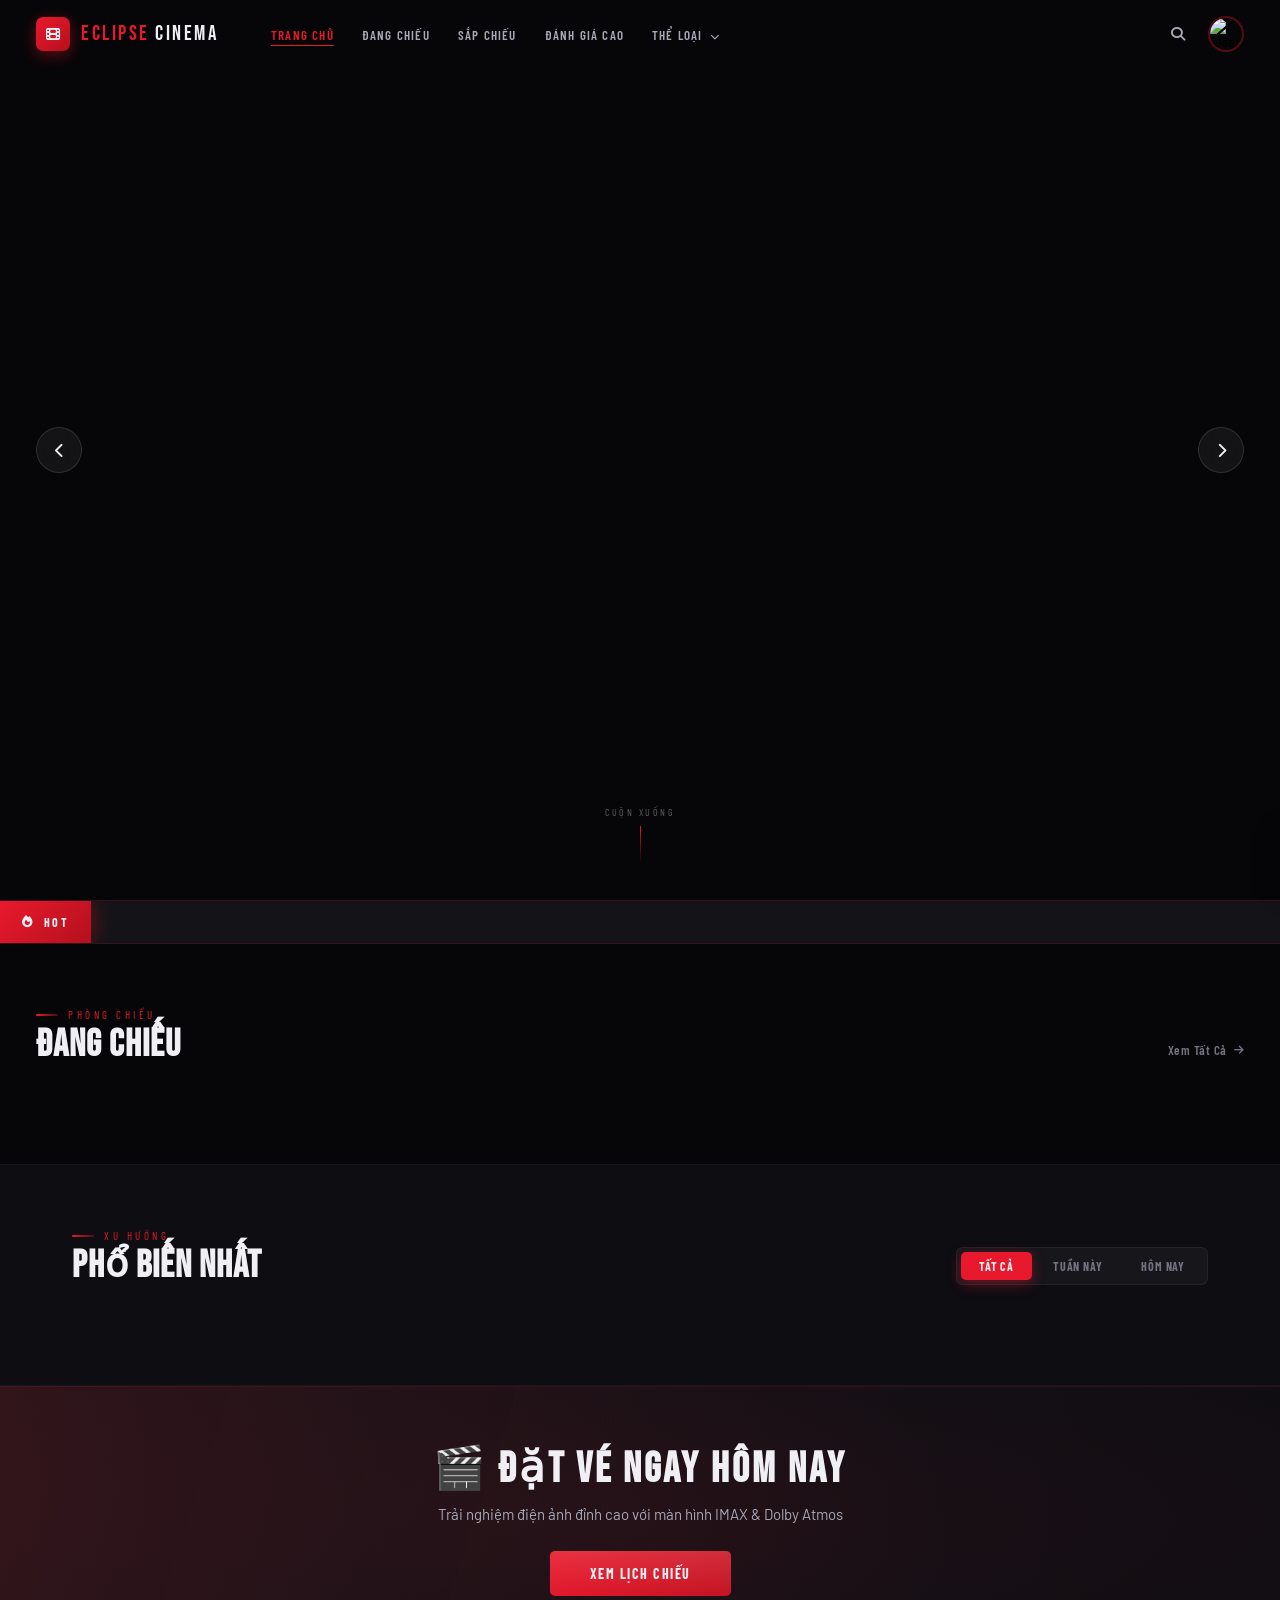
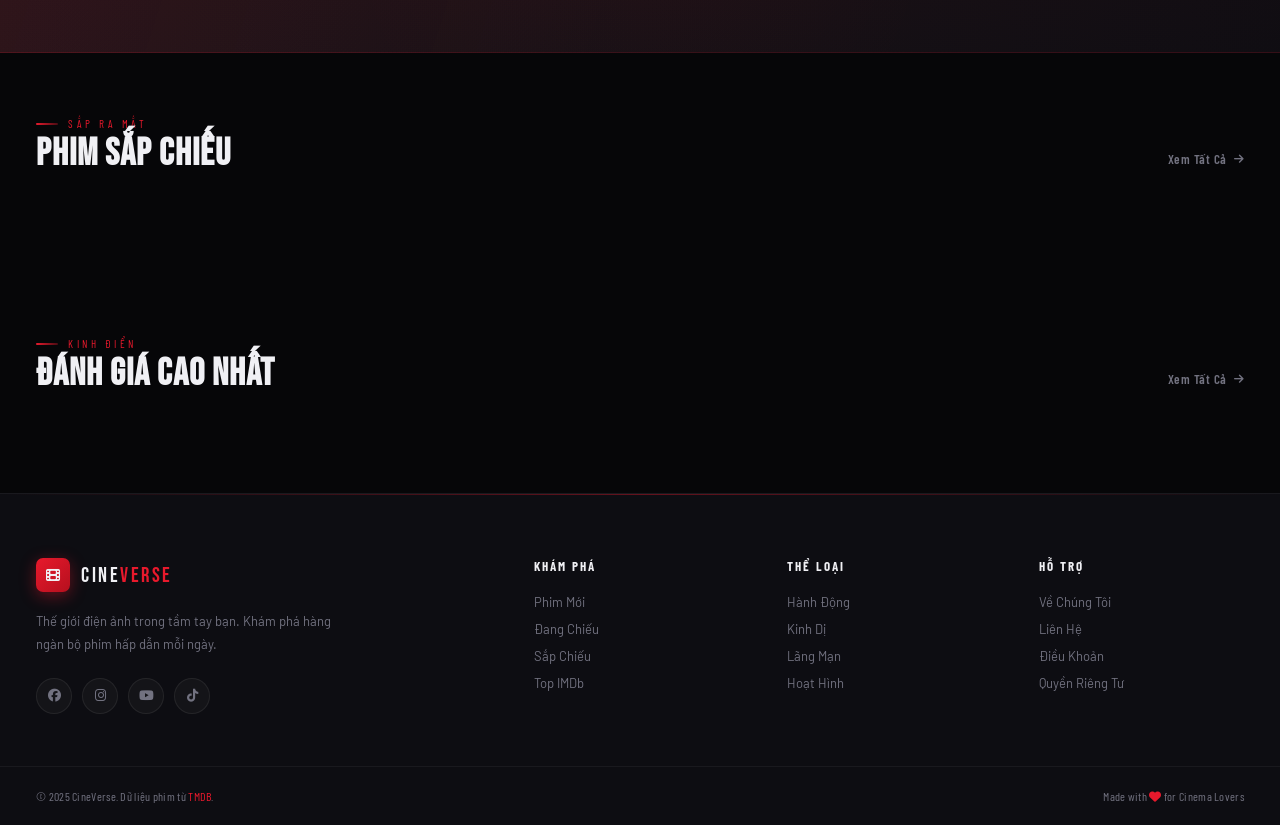
==== index.html @ 28d6b7ac "update CSS add img" ====
<!DOCTYPE html>
<html lang="vi">
<head>
  <meta charset="UTF-8" />
  <meta name="viewport" content="width=device-width, initial-scale=1.0" />
  <title>Eclipse Cinema – Thế Giới Điện Ảnh</title>
  <link rel="icon" href="assets/favicon.ico" sizes="any" />
  <link rel="icon" href="assets/favicon.svg" type="image/svg+xml" />
  <link rel="apple-touch-icon" href="assets/favicon-180.png" />
  <link rel="stylesheet" href="styles/home.css" />
  <link rel="preconnect" href="https://fonts.googleapis.com" />
  <link href="https://fonts.googleapis.com/css2?family=Bebas+Neue&family=Barlow:wght@300;400;500;600&family=Barlow+Condensed:wght@400;600;700&display=swap" rel="stylesheet" />
  <link rel="stylesheet" href="https://cdnjs.cloudflare.com/ajax/libs/font-awesome/6.5.0/css/all.min.css" />
</head>
<body>

  <!-- ══════════════════════ NAVBAR ══════════════════════ -->
  <nav class="navbar" id="navbar">
    <div class="nav-container">

      <a href="#" class="nav-logo">
        <span class="logo-icon"><i class="fas fa-film"></i></span>
        <span class="logo-text"><span class="logo-accent">ECLIPSE</span> CINEMA</span>
      </a>

      <ul class="nav-links" id="navLinks">
        <li><a href="#" class="nav-link active">Trang Chủ</a></li>
        <li><a href="#now-playing" class="nav-link">Đang Chiếu</a></li>
        <li><a href="#upcoming" class="nav-link">Sắp Chiếu</a></li>
        <li><a href="#top-rated" class="nav-link">Đánh Giá Cao</a></li>

        <!-- Genre Dropdown -->
        <li class="dropdown">
          <a href="#" class="nav-link dropdown-toggle">
            Thể Loại <i class="fas fa-chevron-down chevron-icon"></i>
          </a>
          <div class="dropdown-menu" id="genreDropdown">
            <div class="dropdown-grid" id="genreList">
              <!-- Genres injected by JS -->
            </div>
          </div>
        </li>
      </ul>

      <div class="nav-actions">
        <!-- Search -->
        <div class="search-wrapper" id="searchWrapper">
          <input type="text" class="search-input" id="searchInput" placeholder="Tìm kiếm phim..." />
          <button class="search-btn" id="searchBtn"><i class="fas fa-search"></i></button>
          <div class="search-results" id="searchResults"></div>
        </div>

        <!-- User Dropdown -->
        <div class="user-dropdown" id="userDropdown">
          <button class="user-avatar" id="userAvatarBtn">
            <img src="https://api.dicebear.com/7.x/avataaars/svg?seed=cinema" alt="User" />
          </button>
          <div class="user-menu" id="userMenu">
            <div class="user-menu-header">
              <img src="https://api.dicebear.com/7.x/avataaars/svg?seed=cinema" alt="User" />
              <div>
                <p class="user-name">Khách</p>
                <p class="user-email">user@cineverse.vn</p>
              </div>
            </div>
            <ul class="user-menu-list">
              <li><a href="#"><i class="fas fa-user"></i> Hồ Sơ</a></li>
              <li><a href="#"><i class="fas fa-heart"></i> Yêu Thích</a></li>
              <li><a href="#"><i class="fas fa-clock"></i> Xem Sau</a></li>
              <li><a href="#"><i class="fas fa-cog"></i> Cài Đặt</a></li>
              <li class="menu-divider"></li>
              <li><a href="login.html" class="logout-link"><i class="fas fa-sign-out-alt"></i> Đăng Xuất</a></li>
            </ul>
          </div>
        </div>

        <!-- Hamburger -->
        <button class="hamburger" id="hamburger">
          <span></span><span></span><span></span>
        </button>
      </div>
    </div>
  </nav>

  <!-- ══════════════════════ HERO CAROUSEL ══════════════════════ -->
  <section class="hero" id="hero">
    <div class="hero-carousel" id="heroCarousel">
      <!-- Slides injected by JS -->
    </div>

    <!-- Slide Indicators -->
    <div class="hero-indicators" id="heroIndicators"></div>

    <!-- Controls -->
    <button class="hero-control prev" id="heroPrev"><i class="fas fa-chevron-left"></i></button>
    <button class="hero-control next" id="heroNext"><i class="fas fa-chevron-right"></i></button>

    <!-- Scroll hint -->
    <div class="scroll-hint">
      <span>Cuộn Xuống</span>
      <div class="scroll-line"></div>
    </div>
  </section>

  <!-- ══════════════════════ TRENDING TICKER ══════════════════════ -->
  <div class="ticker-wrap">
    <div class="ticker-label"><i class="fas fa-fire"></i> HOT</div>
    <div class="ticker-track" id="tickerTrack">
      <!-- Ticker items injected by JS -->
    </div>
  </div>

  <!-- ══════════════════════ NOW PLAYING ══════════════════════ -->
  <section class="section" id="now-playing">
    <div class="section-header">
      <div class="section-title-block">
        <span class="section-label">Phòng Chiếu</span>
        <h2 class="section-title">Đang Chiếu</h2>
      </div>
      <a href="#" class="see-all-btn">Xem Tất Cả <i class="fas fa-arrow-right"></i></a>
    </div>
    <div class="movies-row" id="nowPlayingRow">
      <!-- Movie cards injected by JS -->
    </div>
  </section>

  <!-- ══════════════════════ POPULAR ══════════════════════ -->
  <section class="section featured-section" id="popular">
    <div class="section-header">
      <div class="section-title-block">
        <span class="section-label">Xu Hướng</span>
        <h2 class="section-title">Phổ Biến Nhất</h2>
      </div>
      <div class="filter-tabs" id="popularFilter">
        <button class="filter-tab active" data-filter="all">Tất Cả</button>
        <button class="filter-tab" data-filter="week">Tuần Này</button>
        <button class="filter-tab" data-filter="day">Hôm Nay</button>
      </div>
    </div>
    <div class="movies-grid" id="popularGrid">
      <!-- Movie cards injected by JS -->
    </div>
  </section>

  <!-- ══════════════════════ PROMO BANNER ══════════════════════ -->
  <div class="promo-banner">
    <div class="promo-content">
      <h3>🎬 Đặt Vé Ngay Hôm Nay</h3>
      <p>Trải nghiệm điện ảnh đỉnh cao với màn hình IMAX & Dolby Atmos</p>
      <a href="#" class="promo-btn">Xem Lịch Chiếu</a>
    </div>
  </div>

  <!-- ══════════════════════ UPCOMING ══════════════════════ -->
  <section class="section" id="upcoming">
    <div class="section-header">
      <div class="section-title-block">
        <span class="section-label">Sắp Ra Mắt</span>
        <h2 class="section-title">Phim Sắp Chiếu</h2>
      </div>
      <a href="#" class="see-all-btn">Xem Tất Cả <i class="fas fa-arrow-right"></i></a>
    </div>
    <div class="upcoming-list" id="upcomingList">
      <!-- Upcoming cards injected by JS -->
    </div>
  </section>

  <!-- ══════════════════════ TOP RATED ══════════════════════ -->
  <section class="section" id="top-rated">
    <div class="section-header">
      <div class="section-title-block">
        <span class="section-label">Kinh Điển</span>
        <h2 class="section-title">Đánh Giá Cao Nhất</h2>
      </div>
      <a href="#" class="see-all-btn">Xem Tất Cả <i class="fas fa-arrow-right"></i></a>
    </div>
    <div class="top-rated-grid" id="topRatedGrid">
      <!-- Top rated injected by JS -->
    </div>
  </section>

  <!-- ══════════════════════ FOOTER ══════════════════════ -->
  <footer class="footer">
    <div class="footer-container">
      <div class="footer-brand">
        <a href="#" class="nav-logo">
          <span class="logo-icon"><i class="fas fa-film"></i></span>
          <span class="logo-text">CINE<span class="logo-accent">VERSE</span></span>
        </a>
        <p>Thế giới điện ảnh trong tầm tay bạn. Khám phá hàng ngàn bộ phim hấp dẫn mỗi ngày.</p>
        <div class="social-links">
          <a href="#"><i class="fab fa-facebook"></i></a>
          <a href="#"><i class="fab fa-instagram"></i></a>
          <a href="#"><i class="fab fa-youtube"></i></a>
          <a href="#"><i class="fab fa-tiktok"></i></a>
        </div>
      </div>
      <div class="footer-links">
        <h4>Khám Phá</h4>
        <ul>
          <li><a href="#">Phim Mới</a></li>
          <li><a href="#">Đang Chiếu</a></li>
          <li><a href="#">Sắp Chiếu</a></li>
          <li><a href="#">Top IMDb</a></li>
        </ul>
      </div>
      <div class="footer-links">
        <h4>Thể Loại</h4>
        <ul>
          <li><a href="#">Hành Động</a></li>
          <li><a href="#">Kinh Dị</a></li>
          <li><a href="#">Lãng Mạn</a></li>
          <li><a href="#">Hoạt Hình</a></li>
        </ul>
      </div>
      <div class="footer-links">
        <h4>Hỗ Trợ</h4>
        <ul>
          <li><a href="#">Về Chúng Tôi</a></li>
          <li><a href="#">Liên Hệ</a></li>
          <li><a href="#">Điều Khoản</a></li>
          <li><a href="#">Quyền Riêng Tư</a></li>
        </ul>
      </div>
    </div>
    <div class="footer-bottom">
      <p>© 2025 CineVerse. Dữ liệu phim từ <a href="https://www.themoviedb.org" target="_blank">TMDB</a>.</p>
      <p>Made with <i class="fas fa-heart" style="color: var(--red)"></i> for Cinema Lovers</p>
    </div>
  </footer>

  <!-- Movie Modal -->
  <div class="modal-overlay" id="modalOverlay">
    <div class="modal" id="movieModal">
      <button class="modal-close" id="modalClose"><i class="fas fa-times"></i></button>
      <div class="modal-content" id="modalContent"></div>
    </div>
  </div>

  <!-- Toast Notification -->
  <div class="toast" id="toast"></div>
  <script src="script/auth.js"></script>
  <script src="script/config.js"></script>
  <script src="script/home.js"></script>
</body>
</html>
---- styles/home.css ----
/* ══════════════════════════════════════════════
   ECLIPSE CINEMA — home.css  [Enhanced Edition]
   Theme: Ultra-Premium Dark Cinema
   Direction: Criterion × A24 × IMAX
══════════════════════════════════════════════ */

/* ─── CSS Variables ─── */
:root {
  /* Core Palette */
  --black:      #060608;
  --black2:     #0d0d12;
  --black3:     #141418;
  --black4:     #1c1c24;
  --black5:     #252530;

  /* Accent Colors */
  --red:        #e8192c;
  --red-dark:   #b5101e;
  --red-mid:    #c41424;
  --red-glow:   rgba(232, 25, 44, 0.4);
  --red-subtle: rgba(232, 25, 44, 0.08);
  --gold:       #d4a843;
  --gold-light: #e8c067;
  --gold-glow:  rgba(212, 168, 67, 0.3);
  --teal:       #1de9b6;
  --teal-dim:   rgba(29, 233, 182, 0.12);

  /* Text Colors */
  --white:      #f0f0f4;
  --off-white:  #c8c8d4;
  --grey:       #727280;
  --grey-light: #a8a8b8;
  --grey-dim:   #4a4a58;

  /* Typography */
  --font-display: 'Bebas Neue', sans-serif;
  --font-cond:    'Barlow Condensed', sans-serif;
  --font-body:    'Barlow', sans-serif;

  /* System */
  --nav-h:       68px;
  --radius:      8px;
  --radius-lg:   14px;
  --radius-xl:   20px;
  --shadow-sm:   0 4px 16px rgba(0,0,0,0.4);
  --shadow:      0 8px 40px rgba(0,0,0,0.6);
  --shadow-lg:   0 20px 80px rgba(0,0,0,0.8);
  --transition:  0.3s cubic-bezier(0.4, 0, 0.2, 1);
  --ease-spring: cubic-bezier(0.34, 1.56, 0.64, 1);
}

/* ─── Reset & Base ─── */
*, *::before, *::after { box-sizing: border-box; margin: 0; padding: 0; }
html { scroll-behavior: smooth; }
body {
  background: var(--black);
  color: var(--white);
  font-family: var(--font-body);
  font-weight: 400;
  overflow-x: hidden;
  -webkit-font-smoothing: antialiased;
  -moz-osx-font-smoothing: grayscale;
}
a { text-decoration: none; color: inherit; }
ul { list-style: none; }
img { display: block; width: 100%; }
button { cursor: pointer; border: none; background: none; font-family: inherit; }

/* Scrollbar */
::-webkit-scrollbar { width: 5px; }
::-webkit-scrollbar-track { background: var(--black2); }
::-webkit-scrollbar-thumb { background: linear-gradient(to bottom, var(--red), var(--red-dark)); border-radius: 3px; }
::-webkit-scrollbar-thumb:hover { background: var(--red); }

/* ══════════════════════════════════════════════
   NAVBAR
══════════════════════════════════════════════ */
.navbar {
  position: fixed;
  top: 0; left: 0; right: 0;
  z-index: 1000;
  height: var(--nav-h);
  background: transparent;
  transition:
    background var(--transition),
    backdrop-filter var(--transition),
    border-color var(--transition),
    box-shadow var(--transition);
  border-bottom: 1px solid transparent;
}

.navbar.scrolled {
  background: rgba(6, 6, 8, 0.88);
  backdrop-filter: blur(28px) saturate(180%);
  -webkit-backdrop-filter: blur(28px) saturate(180%);
  border-bottom-color: rgba(232, 25, 44, 0.18);
  box-shadow: 0 1px 40px rgba(0,0,0,0.6), 0 0 0 1px rgba(255,255,255,0.03);
}

.nav-container {
  max-width: 1440px;
  margin: 0 auto;
  padding: 0 36px;
  height: 100%;
  display: flex;
  align-items: center;
  gap: 40px;
}

/* Logo */
.nav-logo {
  display: flex;
  align-items: center;
  gap: 11px;
  flex-shrink: 0;
  transition: opacity var(--transition);
}
.nav-logo:hover { opacity: 0.85; }

.logo-icon {
  width: 34px; height: 34px;
  background: linear-gradient(135deg, var(--red), var(--red-dark));
  border-radius: 7px;
  display: grid;
  place-items: center;
  font-size: 14px;
  box-shadow: 0 4px 16px var(--red-glow);
}
.logo-text {
  font-family: var(--font-display);
  font-size: 21px;
  letter-spacing: 2.5px;
  color: var(--white);
  line-height: 1;
}
.logo-accent { color: var(--red); }

/* Nav Links */
.nav-links {
  display: flex;
  align-items: center;
  gap: 2px;
  flex: 1;
}

.nav-link {
  font-family: var(--font-cond);
  font-size: 13px;
  font-weight: 600;
  letter-spacing: 1.2px;
  text-transform: uppercase;
  color: var(--grey-light);
  padding: 7px 13px;
  border-radius: 5px;
  transition: color var(--transition), background var(--transition);
  white-space: nowrap;
  position: relative;
}
.nav-link::after {
  content: '';
  position: absolute;
  bottom: 4px; left: 13px; right: 13px;
  height: 1px;
  background: var(--red);
  transform: scaleX(0);
  transition: transform var(--transition);
  transform-origin: left;
}
.nav-link:hover { color: var(--white); }
.nav-link:hover::after { transform: scaleX(1); }
.nav-link.active { color: var(--red); }
.nav-link.active::after { transform: scaleX(1); }
.nav-link:hover:not(.active) { background: rgba(255,255,255,0.05); }

/* ─── Dropdown ─── */
.dropdown { position: relative; }
.chevron-icon {
  font-size: 9px;
  margin-left: 3px;
  transition: transform var(--transition);
}
.dropdown:hover .chevron-icon { transform: rotate(180deg); }

.dropdown-menu {
  position: absolute;
  top: calc(100% + 16px);
  left: 50%;
  transform: translateX(-50%) translateY(-6px);
  background: rgba(10, 10, 15, 0.97);
  border: 1px solid rgba(232,25,44,0.15);
  border-radius: var(--radius-lg);
  padding: 14px;
  min-width: 360px;
  opacity: 0;
  pointer-events: none;
  transition: opacity var(--transition), transform var(--transition);
  backdrop-filter: blur(30px) saturate(200%);
  box-shadow:
    0 24px 80px rgba(0,0,0,0.8),
    0 0 0 1px rgba(255,255,255,0.04),
    inset 0 1px 0 rgba(255,255,255,0.05);
}
.dropdown-menu::before {
  content: '';
  position: absolute;
  top: -5px; left: 50%;
  transform: translateX(-50%);
  border: 5px solid transparent;
  border-bottom-color: rgba(232,25,44,0.25);
  border-top: none;
}
.dropdown:hover .dropdown-menu {
  opacity: 1;
  pointer-events: auto;
  transform: translateX(-50%) translateY(0);
}

.dropdown-grid {
  display: grid;
  grid-template-columns: repeat(3, 1fr);
  gap: 3px;
}

.genre-item {
  font-family: var(--font-cond);
  font-size: 12px;
  font-weight: 600;
  letter-spacing: 0.6px;
  color: var(--grey-light);
  padding: 9px 11px;
  border-radius: 6px;
  transition: background var(--transition), color var(--transition), transform var(--transition);
}
.genre-item:hover {
  background: rgba(232,25,44,0.12);
  color: var(--red);
  transform: translateX(2px);
}

/* ─── Nav Actions ─── */
.nav-actions {
  display: flex;
  align-items: center;
  gap: 10px;
  margin-left: auto;
}

/* Search */
.search-wrapper {
  position: relative;
  display: flex;
  align-items: center;
}
.search-input {
  background: rgba(255,255,255,0.06);
  border: 1px solid rgba(255,255,255,0.08);
  border-radius: 28px;
  color: var(--white);
  font-family: var(--font-body);
  font-size: 13px;
  padding: 8px 42px 8px 18px;
  width: 0;
  opacity: 0;
  transition: width var(--transition), opacity var(--transition), background var(--transition), border-color var(--transition);
  outline: none;
}
.search-input.open { width: 230px; opacity: 1; }
.search-input:focus {
  background: rgba(255,255,255,0.09);
  border-color: rgba(232,25,44,0.45);
  box-shadow: 0 0 0 3px rgba(232,25,44,0.1);
}
.search-input::placeholder { color: var(--grey); }

.search-btn {
  color: var(--grey-light);
  font-size: 14px;
  width: 36px; height: 36px;
  border-radius: 50%;
  display: grid;
  place-items: center;
  transition: color var(--transition), background var(--transition), transform var(--transition);
  position: absolute;
  right: 2px;
  z-index: 2;
}
.search-btn:hover {
  color: var(--red);
  background: rgba(232,25,44,0.1);
  transform: scale(1.1);
}

.search-results {
  position: absolute;
  top: calc(100% + 12px);
  right: 0;
  width: 340px;
  background: rgba(10,10,15,0.97);
  border: 1px solid rgba(232,25,44,0.15);
  border-radius: var(--radius-lg);
  backdrop-filter: blur(30px);
  max-height: 440px;
  overflow-y: auto;
  display: none;
  box-shadow: var(--shadow-lg), 0 0 0 1px rgba(255,255,255,0.03);
}
.search-results.open { display: block; }
.search-result-item {
  display: flex;
  align-items: center;
  gap: 13px;
  padding: 11px 16px;
  cursor: pointer;
  transition: background var(--transition);
  border-bottom: 1px solid rgba(255,255,255,0.04);
}
.search-result-item:last-child { border-bottom: none; }
.search-result-item:hover { background: rgba(232,25,44,0.08); }
.search-result-item img {
  width: 38px; height: 54px;
  object-fit: cover;
  border-radius: 5px;
  flex-shrink: 0;
  border: 1px solid rgba(255,255,255,0.06);
}
.search-result-info p { font-size: 13px; font-weight: 500; margin-bottom: 3px; }
.search-result-info span { font-size: 11px; color: var(--grey); }

/* User Dropdown */
.user-dropdown { position: relative; }
.user-avatar {
  width: 36px; height: 36px;
  border-radius: 50%;
  overflow: hidden;
  border: 2px solid rgba(232,25,44,0.35);
  transition: border-color var(--transition), transform var(--transition), box-shadow var(--transition);
  box-shadow: 0 0 0 0 var(--red-glow);
}
.user-avatar:hover {
  border-color: var(--red);
  transform: scale(1.06);
  box-shadow: 0 0 0 4px rgba(232,25,44,0.15);
}
.user-avatar img { width: 100%; height: 100%; object-fit: cover; }

.user-menu {
  position: absolute;
  top: calc(100% + 14px);
  right: 0;
  width: 230px;
  background: rgba(10,10,15,0.97);
  border: 1px solid rgba(232,25,44,0.15);
  border-radius: var(--radius-lg);
  backdrop-filter: blur(30px) saturate(200%);
  overflow: hidden;
  opacity: 0;
  pointer-events: none;
  transform: translateY(-8px) scale(0.97);
  transition: opacity var(--transition), transform var(--transition);
  box-shadow: var(--shadow-lg), 0 0 0 1px rgba(255,255,255,0.04);
}
.user-dropdown.open .user-menu {
  opacity: 1;
  pointer-events: auto;
  transform: translateY(0) scale(1);
}
.user-menu-header {
  display: flex;
  align-items: center;
  gap: 11px;
  padding: 15px 16px;
  background: rgba(232,25,44,0.06);
  border-bottom: 1px solid rgba(255,255,255,0.05);
}
.user-menu-header img { width: 36px; height: 36px; border-radius: 50%; flex-shrink: 0; }
.user-name { font-size: 13px; font-weight: 600; }
.user-email { font-size: 11px; color: var(--grey); margin-top: 1px; }
.user-menu-list li a {
  display: flex;
  align-items: center;
  gap: 11px;
  padding: 11px 16px;
  font-size: 13px;
  color: var(--grey-light);
  transition: background var(--transition), color var(--transition), padding-left var(--transition);
}
.user-menu-list li a:hover { background: rgba(255,255,255,0.04); color: var(--white); padding-left: 20px; }
.user-menu-list li a i { width: 16px; color: var(--grey); font-size: 12px; }
.menu-divider { height: 1px; background: rgba(255,255,255,0.05); margin: 4px 0; }
.logout-link { color: var(--red) !important; }
.logout-link i { color: var(--red) !important; }

/* Hamburger */
.hamburger {
  display: none;
  flex-direction: column;
  gap: 5px;
  padding: 6px;
  border-radius: 6px;
  transition: background var(--transition);
}
.hamburger:hover { background: rgba(255,255,255,0.06); }
.hamburger span {
  display: block;
  width: 20px; height: 2px;
  background: var(--white);
  border-radius: 2px;
  transition: transform var(--transition), opacity var(--transition);
}

/* ══════════════════════════════════════════════
   HERO CAROUSEL
══════════════════════════════════════════════ */
.hero {
  position: relative;
  height: 100vh;
  min-height: 640px;
  overflow: hidden;
}
.hero-carousel {
  position: relative;
  width: 100%;
  height: 100%;
}
.hero-slide {
  position: absolute;
  inset: 0;
  opacity: 0;
  transition: opacity 1s ease;
}
.hero-slide.active { opacity: 1; z-index: 1; }
.hero-bg {
  position: absolute;
  inset: 0;
}
.hero-bg img {
  width: 100%; height: 100%;
  object-fit: cover;
  object-position: center top;
  transform: scale(1.08);
  transition: transform 10s ease;
}
.hero-slide.active .hero-bg img { transform: scale(1); }

/* Cinematic gradient */
.hero-bg::after {
  content: '';
  position: absolute;
  inset: 0;
  background:
    linear-gradient(108deg, rgba(6,6,8,0.94) 0%, rgba(6,6,8,0.6) 50%, rgba(6,6,8,0.2) 100%),
    linear-gradient(to top, rgba(6,6,8,1) 0%, rgba(6,6,8,0.65) 30%, transparent 60%),
    linear-gradient(to bottom, rgba(6,6,8,0.55) 0%, transparent 18%);
}

/* Noise overlay */
.hero-bg::before {
  content: '';
  position: absolute;
  inset: 0;
  z-index: 1;
  background-image: url("data:image/svg+xml,%3Csvg viewBox='0 0 256 256' xmlns='http://www.w3.org/2000/svg'%3E%3Cfilter id='n'%3E%3CfeTurbulence type='fractalNoise' baseFrequency='0.85' numOctaves='4' stitchTiles='stitch'/%3E%3C/filter%3E%3Crect width='100%25' height='100%25' filter='url(%23n)' opacity='0.045'/%3E%3C/svg%3E");
  pointer-events: none;
  opacity: 0.5;
  mix-blend-mode: overlay;
}

/* Vertical accent line */
.hero-slide.active::before {
  content: '';
  position: absolute;
  left: 64px;
  top: 0; bottom: 0;
  width: 1px;
  background: linear-gradient(to bottom, transparent 10%, rgba(232,25,44,0.35) 40%, rgba(232,25,44,0.35) 70%, transparent 95%);
  z-index: 3;
}

.hero-content {
  position: absolute;
  bottom: 0; left: 0;
  width: 100%;
  max-width: 760px;
  padding: 0 88px 130px;
  z-index: 4;
  opacity: 0;
  transform: translateY(36px);
  transition: opacity 0.7s ease 0.4s, transform 0.7s ease 0.4s;
}
.hero-slide.active .hero-content { opacity: 1; transform: translateY(0); }

.hero-badges {
  display: flex;
  align-items: center;
  gap: 10px;
  margin-bottom: 18px;
}
.hero-badge {
  font-family: var(--font-cond);
  font-size: 11px;
  font-weight: 700;
  letter-spacing: 1.8px;
  text-transform: uppercase;
  padding: 5px 13px;
  border-radius: 3px;
  background: var(--red);
  box-shadow: 0 4px 14px var(--red-glow);
}
.hero-badge.outline {
  background: rgba(255,255,255,0.07);
  border: 1px solid rgba(255,255,255,0.2);
  color: var(--off-white);
  box-shadow: none;
}
.hero-rating {
  display: flex;
  align-items: center;
  gap: 5px;
  font-family: var(--font-cond);
  font-size: 13px;
  font-weight: 700;
  color: var(--gold);
  letter-spacing: 0.5px;
}

.hero-title {
  font-family: var(--font-display);
  font-size: clamp(46px, 6.5vw, 88px);
  letter-spacing: 2px;
  line-height: 0.93;
  margin-bottom: 18px;
  text-shadow: 0 2px 30px rgba(0,0,0,0.4);
}

.hero-meta {
  display: flex;
  align-items: center;
  gap: 18px;
  margin-bottom: 16px;
  font-family: var(--font-cond);
  font-size: 13px;
  color: var(--off-white);
  letter-spacing: 0.5px;
}
.hero-meta span { display: flex; align-items: center; gap: 6px; }
.hero-meta i { color: var(--grey); font-size: 11px; }

.hero-overview {
  font-size: 14.5px;
  line-height: 1.68;
  color: rgba(208, 208, 220, 0.8);
  max-width: 540px;
  margin-bottom: 32px;
  display: -webkit-box;
  -webkit-line-clamp: 3;
  -webkit-box-orient: vertical;
  overflow: hidden;
}

.hero-actions { display: flex; gap: 12px; align-items: center; }

/* Buttons */
.btn-primary {
  display: inline-flex;
  align-items: center;
  gap: 9px;
  background: linear-gradient(135deg, var(--red), var(--red-mid));
  color: var(--white);
  font-family: var(--font-cond);
  font-size: 14px;
  font-weight: 700;
  letter-spacing: 1.2px;
  text-transform: uppercase;
  padding: 12px 30px;
  border-radius: 5px;
  transition: background var(--transition), transform var(--transition), box-shadow var(--transition);
  position: relative;
  overflow: hidden;
}
.btn-primary::before {
  content: '';
  position: absolute;
  inset: 0;
  background: linear-gradient(to bottom, rgba(255,255,255,0.1) 0%, transparent 100%);
  pointer-events: none;
}
.btn-primary:hover {
  background: linear-gradient(135deg, #f01f33, var(--red-dark));
  transform: translateY(-2px);
  box-shadow: 0 10px 30px var(--red-glow), 0 4px 12px rgba(0,0,0,0.3);
}
.btn-primary:active { transform: translateY(0); }

.btn-secondary {
  display: inline-flex;
  align-items: center;
  gap: 9px;
  background: rgba(255,255,255,0.07);
  backdrop-filter: blur(12px);
  color: var(--white);
  font-family: var(--font-cond);
  font-size: 14px;
  font-weight: 700;
  letter-spacing: 1.2px;
  text-transform: uppercase;
  padding: 12px 28px;
  border-radius: 5px;
  border: 1px solid rgba(255,255,255,0.14);
  transition: background var(--transition), transform var(--transition), border-color var(--transition);
}
.btn-secondary:hover {
  background: rgba(255,255,255,0.13);
  border-color: rgba(255,255,255,0.28);
  transform: translateY(-2px);
}

/* Hero Controls */
.hero-control {
  position: absolute;
  top: 50%;
  transform: translateY(-50%);
  z-index: 10;
  width: 46px; height: 46px;
  border-radius: 50%;
  background: rgba(255,255,255,0.06);
  backdrop-filter: blur(12px);
  border: 1px solid rgba(255,255,255,0.12);
  color: var(--white);
  font-size: 15px;
  display: grid;
  place-items: center;
  transition: background var(--transition), border-color var(--transition), transform var(--transition);
}
.hero-control:hover {
  background: rgba(232,25,44,0.25);
  border-color: rgba(232,25,44,0.5);
}
.hero-control.prev { left: 36px; }
.hero-control.next { right: 36px; }
.hero-control.prev:hover { transform: translateY(-50%) translateX(-2px); }
.hero-control.next:hover { transform: translateY(-50%) translateX(2px); }

/* Indicators */
.hero-indicators {
  position: absolute;
  bottom: 80px;
  right: 88px;
  z-index: 10;
  display: flex;
  gap: 8px;
  align-items: center;
}
.hero-dot {
  width: 20px; height: 2.5px;
  border-radius: 2px;
  background: rgba(255,255,255,0.25);
  cursor: pointer;
  transition: background var(--transition), width var(--transition);
}
.hero-dot.active { background: var(--red); width: 36px; }

/* Scroll hint */
.scroll-hint {
  position: absolute;
  bottom: 36px;
  left: 50%;
  transform: translateX(-50%);
  z-index: 10;
  display: flex;
  flex-direction: column;
  align-items: center;
  gap: 8px;
  font-family: var(--font-cond);
  font-size: 10px;
  letter-spacing: 2.5px;
  text-transform: uppercase;
  color: rgba(255,255,255,0.35);
}
.scroll-line {
  width: 1px;
  height: 38px;
  background: linear-gradient(to bottom, var(--red), transparent);
  animation: scrollPulse 1.8s ease-in-out infinite;
}
@keyframes scrollPulse {
  0%, 100% { opacity: 0.3; transform: scaleY(0.7); transform-origin: top; }
  50% { opacity: 1; transform: scaleY(1); transform-origin: top; }
}

/* ══════════════════════════════════════════════
   TICKER
══════════════════════════════════════════════ */
.ticker-wrap {
  display: flex;
  align-items: center;
  height: 44px;
  background: var(--black3);
  border-top: 1px solid rgba(232,25,44,0.15);
  border-bottom: 1px solid rgba(232,25,44,0.15);
  overflow: hidden;
  position: relative;
}
/* Fade edges */
.ticker-wrap::after {
  content: '';
  position: absolute;
  right: 0; top: 0; bottom: 0;
  width: 80px;
  background: linear-gradient(to right, transparent, var(--black3));
  z-index: 2;
  pointer-events: none;
}

.ticker-label {
  flex-shrink: 0;
  background: linear-gradient(135deg, var(--red), var(--red-dark));
  height: 100%;
  padding: 0 22px;
  display: flex;
  align-items: center;
  gap: 8px;
  font-family: var(--font-cond);
  font-size: 12px;
  font-weight: 700;
  letter-spacing: 2.5px;
  text-transform: uppercase;
  box-shadow: 4px 0 20px rgba(232,25,44,0.3);
  z-index: 3;
  position: relative;
}
.ticker-label i { font-size: 12px; animation: pulse 1.5s ease-in-out infinite; }
@keyframes pulse { 0%,100%{transform:scale(1)}50%{transform:scale(1.2)} }

.ticker-track {
  display: flex;
  align-items: center;
  white-space: nowrap;
  animation: ticker 50s linear infinite;
}
.ticker-wrap:hover .ticker-track { animation-play-state: paused; }
@keyframes ticker {
  from { transform: translateX(0); }
  to { transform: translateX(-50%); }
}
.ticker-item {
  font-family: var(--font-cond);
  font-size: 13px;
  color: var(--grey-light);
  padding: 0 28px;
  border-right: 1px solid rgba(255,255,255,0.06);
  display: flex;
  align-items: center;
  gap: 8px;
  cursor: pointer;
  transition: color var(--transition);
}
.ticker-item:hover { color: var(--white); }
.ticker-item span { color: var(--gold); font-weight: 700; }

/* ══════════════════════════════════════════════
   SECTIONS
══════════════════════════════════════════════ */
.section {
  max-width: 1440px;
  margin: 0 auto;
  padding: 64px 36px;
}

.section-header {
  display: flex;
  align-items: flex-end;
  justify-content: space-between;
  margin-bottom: 36px;
}
.section-title-block {
  display: flex;
  flex-direction: column;
  gap: 5px;
}
.section-label {
  font-family: var(--font-cond);
  font-size: 11px;
  letter-spacing: 3.5px;
  text-transform: uppercase;
  color: var(--red);
  display: flex;
  align-items: center;
  gap: 10px;
}
.section-label::before {
  content: '';
  display: block;
  width: 22px; height: 2px;
  background: linear-gradient(to right, var(--red), rgba(232,25,44,0.3));
  border-radius: 1px;
}
.section-title {
  font-family: var(--font-display);
  font-size: 38px;
  letter-spacing: 1px;
  line-height: 1;
}

.see-all-btn {
  font-family: var(--font-cond);
  font-size: 13px;
  font-weight: 600;
  letter-spacing: 0.5px;
  color: var(--grey);
  display: flex;
  align-items: center;
  gap: 7px;
  transition: color var(--transition), gap var(--transition);
  padding: 6px 0;
}
.see-all-btn:hover { color: var(--red); gap: 10px; }
.see-all-btn i { font-size: 11px; }

/* ─── Movie Card ─── */
.movie-card {
  position: relative;
  border-radius: var(--radius);
  overflow: hidden;
  background: var(--black3);
  cursor: pointer;
  transition:
    transform 0.35s var(--ease-spring),
    box-shadow 0.35s ease,
    outline-color 0.2s;
  outline: 1px solid transparent;
}
.movie-card:hover {
  transform: translateY(-10px) scale(1.02);
  box-shadow:
    0 24px 60px rgba(0,0,0,0.75),
    0 0 0 1px rgba(232,25,44,0.35),
    0 0 30px rgba(232,25,44,0.1);
  z-index: 2;
  outline-color: transparent;
}

.movie-poster {
  position: relative;
  aspect-ratio: 2/3;
  overflow: hidden;
}
.movie-poster img {
  width: 100%; height: 100%;
  object-fit: cover;
  transition: transform 0.4s ease;
}
.movie-card:hover .movie-poster img { transform: scale(1.1); }

.movie-poster-overlay {
  position: absolute;
  inset: 0;
  background: linear-gradient(
    to top,
    rgba(6,6,8,0.98) 0%,
    rgba(6,6,8,0.5) 35%,
    rgba(6,6,8,0.1) 60%,
    transparent 75%
  );
  opacity: 0;
  transition: opacity var(--transition);
}
.movie-card:hover .movie-poster-overlay { opacity: 1; }

.play-btn {
  position: absolute;
  top: 50%;
  left: 50%;
  transform: translate(-50%, -50%) scale(0.6);
  width: 52px; height: 52px;
  background: rgba(232,25,44,0.9);
  border-radius: 50%;
  display: grid;
  place-items: center;
  font-size: 17px;
  color: var(--white);
  opacity: 0;
  transition: opacity var(--transition), transform 0.35s var(--ease-spring);
  box-shadow: 0 0 30px var(--red-glow);
}
.movie-card:hover .play-btn {
  opacity: 1;
  transform: translate(-50%, -50%) scale(1);
}

.movie-rating-badge {
  position: absolute;
  top: 10px;
  right: 10px;
  background: rgba(6,6,8,0.8);
  backdrop-filter: blur(8px);
  border: 1px solid rgba(212,168,67,0.35);
  border-radius: 5px;
  padding: 4px 8px;
  display: flex;
  align-items: center;
  gap: 4px;
  font-family: var(--font-cond);
  font-size: 12px;
  font-weight: 700;
  color: var(--gold);
}

.movie-info { padding: 13px 12px 12px; }
.movie-title {
  font-family: var(--font-cond);
  font-size: 14px;
  font-weight: 700;
  letter-spacing: 0.3px;
  white-space: nowrap;
  overflow: hidden;
  text-overflow: ellipsis;
  margin-bottom: 5px;
  color: var(--white);
  transition: color var(--transition);
}
.movie-card:hover .movie-title { color: var(--off-white); }
.movie-meta {
  display: flex;
  align-items: center;
  gap: 10px;
  font-size: 11px;
  color: var(--grey);
}
.movie-year { }
.movie-genre {
  font-family: var(--font-cond);
  font-size: 11px;
  color: var(--red);
  letter-spacing: 0.5px;
}

/* ─── Movies Row ─── */
.movies-row {
  display: grid;
  grid-template-columns: repeat(auto-fill, minmax(150px, 1fr));
  gap: 18px;
}

/* ─── Movies Grid ─── */
.movies-grid {
  display: grid;
  grid-template-columns: repeat(auto-fill, minmax(175px, 1fr));
  gap: 22px;
}

/* Featured Section */
.featured-section {
  background: var(--black2);
  max-width: 100%;
  border-top: 1px solid rgba(255,255,255,0.04);
  border-bottom: 1px solid rgba(255,255,255,0.04);
}
.featured-section > * { max-width: 1440px; margin-left: auto; margin-right: auto; }
.featured-section .section-header,
.featured-section .movies-grid { padding-left: 36px; padding-right: 36px; }

/* Filter Tabs */
.filter-tabs {
  display: flex;
  gap: 3px;
  background: rgba(255,255,255,0.04);
  padding: 4px;
  border-radius: 7px;
  border: 1px solid rgba(255,255,255,0.06);
}
.filter-tab {
  font-family: var(--font-cond);
  font-size: 12px;
  font-weight: 700;
  letter-spacing: 0.8px;
  text-transform: uppercase;
  color: var(--grey);
  padding: 7px 18px;
  border-radius: 5px;
  transition: background var(--transition), color var(--transition), box-shadow var(--transition);
}
.filter-tab.active {
  background: var(--red);
  color: var(--white);
  box-shadow: 0 4px 14px var(--red-glow);
}
.filter-tab:hover:not(.active) { color: var(--white); background: rgba(255,255,255,0.06); }

/* ─── Promo Banner ─── */
.promo-banner {
  background:
    linear-gradient(108deg, rgba(232,25,44,0.12) 0%, transparent 50%),
    linear-gradient(to right, var(--black3), var(--black2));
  border-top: 1px solid rgba(232,25,44,0.18);
  border-bottom: 1px solid rgba(232,25,44,0.18);
  padding: 56px 36px;
  text-align: center;
  position: relative;
  overflow: hidden;
}
.promo-banner::before {
  content: '';
  position: absolute;
  inset: -40%;
  background: radial-gradient(ellipse at center, rgba(232,25,44,0.06) 0%, transparent 70%);
  pointer-events: none;
}
.promo-banner::after {
  content: '';
  position: absolute;
  left: 50%; top: 50%;
  transform: translate(-50%, -50%);
  width: 600px; height: 600px;
  background: radial-gradient(circle, rgba(232,25,44,0.04), transparent 70%);
  border-radius: 50%;
  pointer-events: none;
}
.promo-content { position: relative; z-index: 1; }
.promo-content h3 {
  font-family: var(--font-display);
  font-size: 42px;
  letter-spacing: 3px;
  margin-bottom: 10px;
}
.promo-content p { color: var(--grey-light); margin-bottom: 28px; font-size: 15px; }
.promo-btn {
  display: inline-flex;
  align-items: center;
  gap: 9px;
  background: linear-gradient(135deg, var(--red), var(--red-mid));
  color: var(--white);
  font-family: var(--font-cond);
  font-size: 14px;
  font-weight: 700;
  letter-spacing: 1.5px;
  text-transform: uppercase;
  padding: 14px 40px;
  border-radius: 5px;
  transition: background var(--transition), transform var(--transition), box-shadow var(--transition);
  position: relative;
  overflow: hidden;
}
.promo-btn::before {
  content: '';
  position: absolute;
  inset: 0;
  background: linear-gradient(to bottom, rgba(255,255,255,0.1), transparent);
}
.promo-btn:hover {
  background: linear-gradient(135deg, #f01f33, var(--red-dark));
  transform: translateY(-3px);
  box-shadow: 0 12px 36px var(--red-glow);
}

/* ─── Upcoming List ─── */
.upcoming-list {
  display: grid;
  grid-template-columns: repeat(auto-fill, minmax(300px, 1fr));
  gap: 14px;
}
.upcoming-card {
  display: flex;
  align-items: center;
  gap: 16px;
  background: var(--black3);
  border-radius: var(--radius);
  padding: 14px;
  border: 1px solid rgba(255,255,255,0.05);
  cursor: pointer;
  transition: background var(--transition), border-color var(--transition), transform var(--transition), box-shadow var(--transition);
  position: relative;
  overflow: hidden;
}
.upcoming-card::before {
  content: '';
  position: absolute;
  left: 0; top: 0; bottom: 0;
  width: 2px;
  background: var(--red);
  transform: scaleY(0);
  transition: transform var(--transition);
  transform-origin: top;
}
.upcoming-card:hover {
  background: var(--black4);
  border-color: rgba(232,25,44,0.2);
  transform: translateX(5px);
  box-shadow: var(--shadow-sm);
}
.upcoming-card:hover::before { transform: scaleY(1); }
.upcoming-card img {
  width: 56px; height: 80px;
  border-radius: 5px;
  object-fit: cover;
  flex-shrink: 0;
  border: 1px solid rgba(255,255,255,0.06);
}
.upcoming-info { flex: 1; min-width: 0; }
.upcoming-title {
  font-family: var(--font-cond);
  font-size: 14px;
  font-weight: 700;
  white-space: nowrap;
  overflow: hidden;
  text-overflow: ellipsis;
  margin-bottom: 4px;
}
.upcoming-date {
  font-size: 11px;
  color: var(--red);
  font-family: var(--font-cond);
  letter-spacing: 0.5px;
  margin-bottom: 6px;
  display: flex;
  align-items: center;
  gap: 5px;
}
.upcoming-overview {
  font-size: 11px;
  color: var(--grey);
  line-height: 1.55;
  display: -webkit-box;
  -webkit-line-clamp: 2;
  -webkit-box-orient: vertical;
  overflow: hidden;
}

/* ─── Top Rated ─── */
.top-rated-grid {
  display: grid;
  grid-template-columns: repeat(auto-fill, minmax(210px, 1fr));
  gap: 18px;
}
.top-rated-card {
  position: relative;
  cursor: pointer;
  border-radius: var(--radius);
  overflow: hidden;
  transition: transform 0.35s var(--ease-spring), box-shadow var(--transition);
  border: 1px solid rgba(255,255,255,0.04);
}
.top-rated-card:hover {
  transform: translateY(-7px);
  box-shadow: var(--shadow-lg);
}
.top-rated-card img {
  width: 100%;
  aspect-ratio: 16/9;
  object-fit: cover;
  transition: transform 0.4s ease, filter var(--transition);
}
.top-rated-card:hover img { transform: scale(1.06); filter: brightness(1.05); }
.top-rated-overlay {
  position: absolute;
  inset: 0;
  background: linear-gradient(to top, rgba(6,6,8,1) 0%, rgba(6,6,8,0.7) 35%, transparent 65%);
  padding: 14px;
  display: flex;
  flex-direction: column;
  justify-content: flex-end;
}
.top-rated-rank {
  font-family: var(--font-display);
  font-size: 52px;
  color: rgba(255,255,255,0.07);
  line-height: 1;
  margin-bottom: -6px;
}
.top-rated-title {
  font-family: var(--font-cond);
  font-size: 14px;
  font-weight: 700;
  margin-bottom: 5px;
}
.top-rated-rating {
  display: flex;
  align-items: center;
  gap: 5px;
  font-family: var(--font-cond);
  font-size: 12px;
  color: var(--gold);
}

/* ══════════════════════════════════════════════
   MODAL
══════════════════════════════════════════════ */
.modal-overlay {
  position: fixed;
  inset: 0;
  z-index: 2000;
  background: rgba(0,0,0,0.88);
  backdrop-filter: blur(8px);
  display: grid;
  place-items: center;
  padding: 20px;
  opacity: 0;
  pointer-events: none;
  transition: opacity var(--transition);
}
.modal-overlay.open { opacity: 1; pointer-events: auto; }
.modal {
  position: relative;
  width: 100%;
  max-width: 880px;
  background: var(--black3);
  border-radius: var(--radius-xl);
  border: 1px solid rgba(255,255,255,0.07);
  overflow: hidden;
  transform: scale(0.9) translateY(20px);
  transition: transform 0.4s var(--ease-spring);
  max-height: 90vh;
  overflow-y: auto;
}
.modal-overlay.open .modal { transform: scale(1) translateY(0); }
.modal-close {
  position: absolute;
  top: 16px; right: 16px;
  z-index: 10;
  width: 36px; height: 36px;
  background: rgba(0,0,0,0.7);
  border-radius: 50%;
  color: var(--white);
  font-size: 15px;
  display: grid;
  place-items: center;
  transition: background var(--transition), transform var(--transition);
}
.modal-close:hover { background: var(--red); transform: rotate(90deg); }

/* ══════════════════════════════════════════════
   TOAST
══════════════════════════════════════════════ */
.toast {
  position: fixed;
  bottom: 32px;
  right: 32px;
  z-index: 3000;
  background: rgba(10,10,15,0.96);
  border: 1px solid rgba(255,255,255,0.08);
  border-left: 3px solid var(--red);
  color: var(--white);
  font-size: 13px;
  font-family: var(--font-cond);
  letter-spacing: 0.3px;
  padding: 13px 22px;
  border-radius: var(--radius);
  transform: translateX(120%);
  transition: transform 0.4s var(--ease-spring);
  min-width: 240px;
  backdrop-filter: blur(20px);
  box-shadow: var(--shadow);
}
.toast.show { transform: translateX(0); }

/* ══════════════════════════════════════════════
   FOOTER
══════════════════════════════════════════════ */
.footer {
  background: var(--black2);
  border-top: 1px solid rgba(255,255,255,0.05);
  padding-top: 64px;
  position: relative;
}
.footer::before {
  content: '';
  position: absolute;
  top: 0; left: 0; right: 0;
  height: 1px;
  background: linear-gradient(to right, transparent, var(--red), transparent);
  opacity: 0.4;
}

.footer-container {
  max-width: 1440px;
  margin: 0 auto;
  padding: 0 36px 52px;
  display: grid;
  grid-template-columns: 2.2fr 1fr 1fr 1fr;
  gap: 48px;
}
.footer-brand p {
  font-size: 13px;
  color: var(--grey);
  line-height: 1.75;
  margin: 18px 0 22px;
  max-width: 300px;
}
.social-links {
  display: flex;
  gap: 10px;
}
.social-links a {
  width: 36px; height: 36px;
  border-radius: 50%;
  background: var(--black3);
  border: 1px solid rgba(255,255,255,0.07);
  display: grid;
  place-items: center;
  font-size: 13px;
  color: var(--grey);
  transition: background var(--transition), color var(--transition), border-color var(--transition), transform var(--transition);
}
.social-links a:hover {
  background: var(--red);
  color: var(--white);
  border-color: var(--red);
  transform: translateY(-3px);
  box-shadow: 0 8px 20px var(--red-glow);
}

.footer-links h4 {
  font-family: var(--font-cond);
  font-size: 13px;
  font-weight: 700;
  letter-spacing: 2px;
  text-transform: uppercase;
  color: var(--white);
  margin-bottom: 20px;
}
.footer-links ul { display: flex; flex-direction: column; gap: 11px; }
.footer-links ul a {
  font-size: 13px;
  color: var(--grey);
  transition: color var(--transition), padding-left var(--transition);
  display: flex;
  align-items: center;
  gap: 0;
}
.footer-links ul a:hover { color: var(--red); padding-left: 6px; }

.footer-bottom {
  border-top: 1px solid rgba(255,255,255,0.05);
  padding: 22px 36px;
  max-width: 1440px;
  margin: 0 auto;
  display: flex;
  justify-content: space-between;
  align-items: center;
  font-size: 12px;
  color: var(--grey);
  font-family: var(--font-cond);
  letter-spacing: 0.3px;
}
.footer-bottom a { color: var(--red); }
.footer-bottom a:hover { text-decoration: underline; }

/* ══════════════════════════════════════════════
   SKELETON LOADER
══════════════════════════════════════════════ */
.skeleton {
  background: linear-gradient(90deg,
    var(--black3) 0%,
    var(--black4) 40%,
    var(--black5) 50%,
    var(--black4) 60%,
    var(--black3) 100%
  );
  background-size: 300% 100%;
  animation: skeleton 2s ease-in-out infinite;
  border-radius: var(--radius);
}
@keyframes skeleton {
  0% { background-position: 200% 0; }
  100% { background-position: -200% 0; }
}
.skeleton-card {
  aspect-ratio: 2/3;
  min-width: 150px;
}

/* ══════════════════════════════════════════════
   RESPONSIVE
══════════════════════════════════════════════ */
@media (max-width: 1100px) {
  .nav-links { gap: 0; }
  .footer-container { grid-template-columns: 1fr 1fr; }
}

@media (max-width: 768px) {
  .nav-container { padding: 0 20px; gap: 10px; }
  .nav-links {
    position: fixed;
    top: var(--nav-h);
    left: 0; right: 0;
    flex-direction: column;
    align-items: flex-start;
    background: rgba(6,6,8,0.98);
    backdrop-filter: blur(30px);
    padding: 20px;
    gap: 0;
    transform: translateY(-110%);
    transition: transform var(--transition);
    border-bottom: 1px solid rgba(232,25,44,0.15);
    z-index: 999;
  }
  .nav-links.open { transform: translateY(0); }
  .nav-link { padding: 12px 0; width: 100%; }
  .dropdown-menu { position: static; transform: none; opacity: 1; pointer-events: auto; min-width: 100%; border: none; background: rgba(255,255,255,0.03); display: none; padding: 8px 0 8px 16px; border-radius: 0; backdrop-filter: none; }
  .dropdown.open .dropdown-menu { display: block; }
  .hamburger { display: flex; }

  .hero-content { padding: 0 24px 110px; }
  .hero-slide.active::before { display: none; }
  .hero-control.prev { left: 12px; }
  .hero-control.next { right: 12px; }
  .hero-indicators { right: 24px; bottom: 70px; }

  .section { padding: 44px 20px; }
  .section-title { font-size: 30px; }
  .movies-row { grid-template-columns: repeat(auto-fill, minmax(130px, 1fr)); gap: 14px; }
  .movies-grid { grid-template-columns: repeat(auto-fill, minmax(145px, 1fr)); gap: 16px; }
  .top-rated-grid { grid-template-columns: repeat(auto-fill, minmax(170px, 1fr)); }
  .footer-container { grid-template-columns: 1fr; gap: 32px; padding: 0 20px 44px; }
  .footer-bottom { flex-direction: column; gap: 8px; text-align: center; padding: 20px; }
}
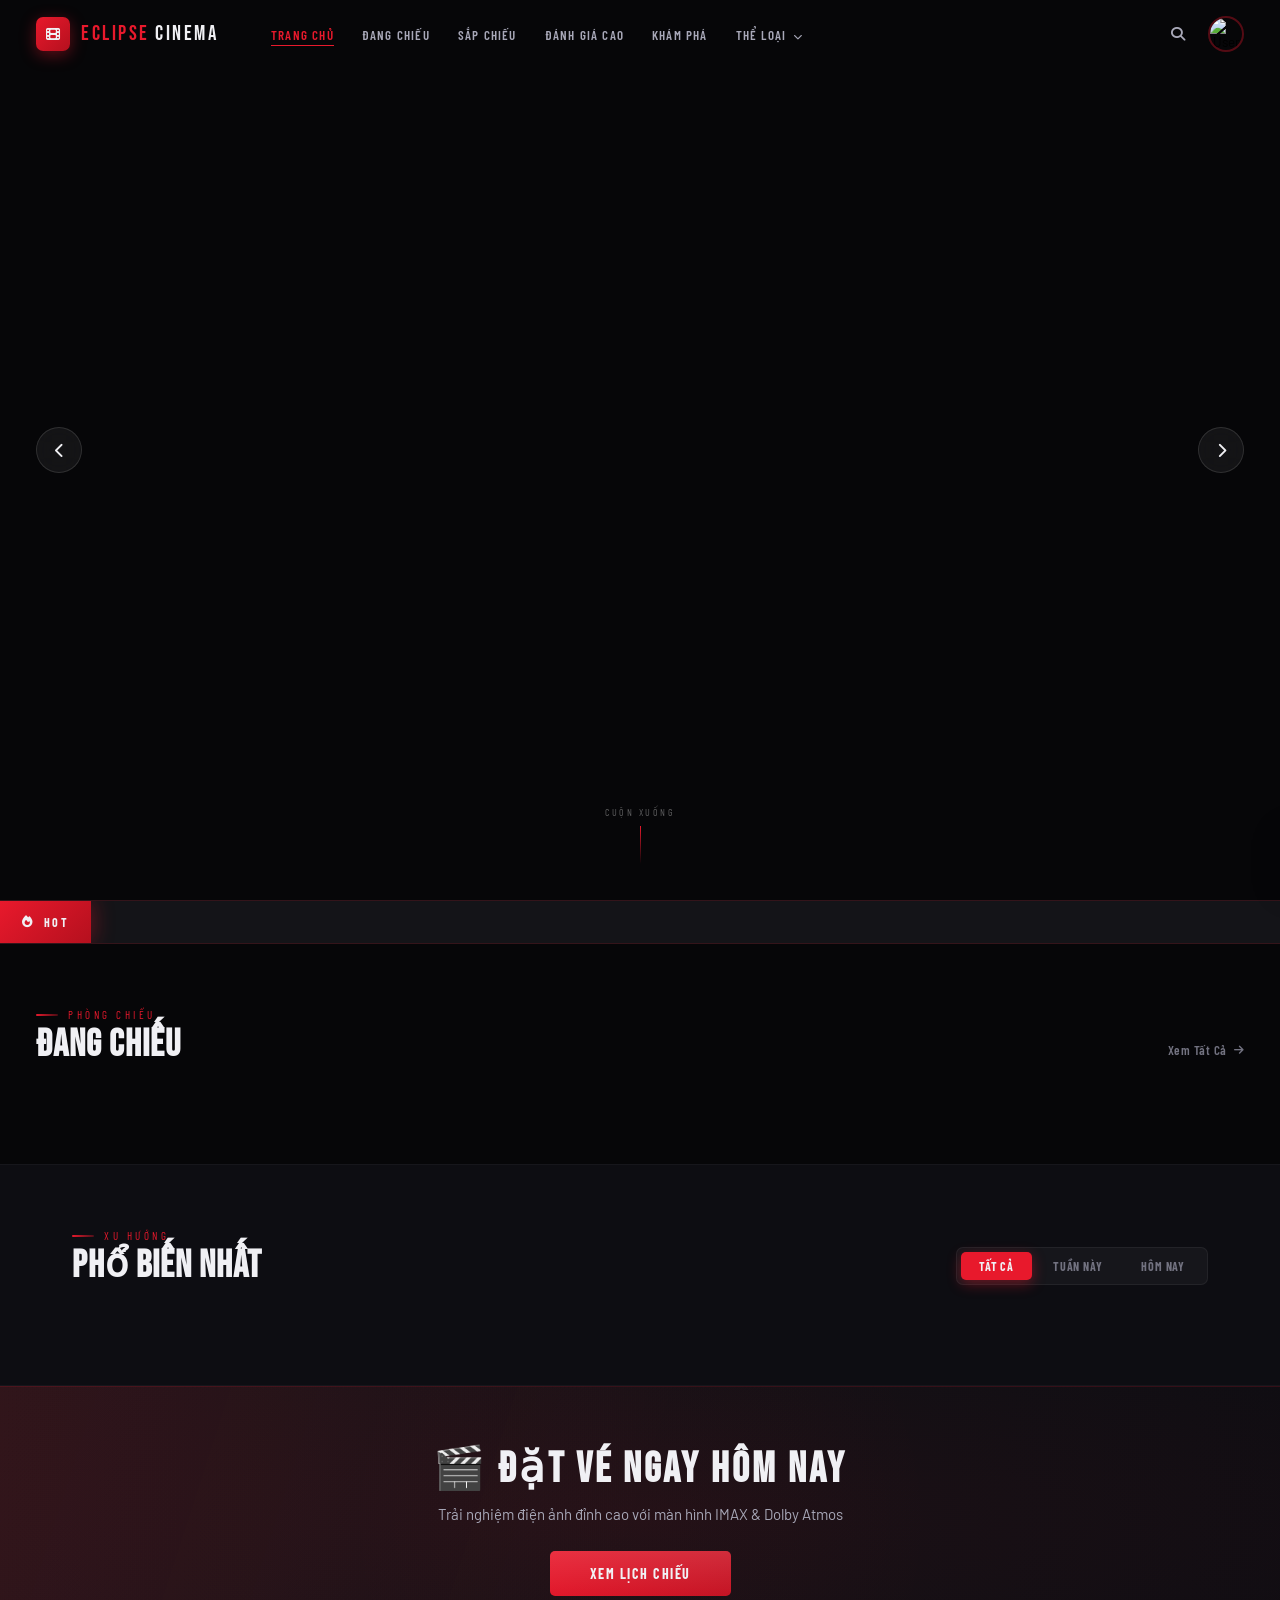
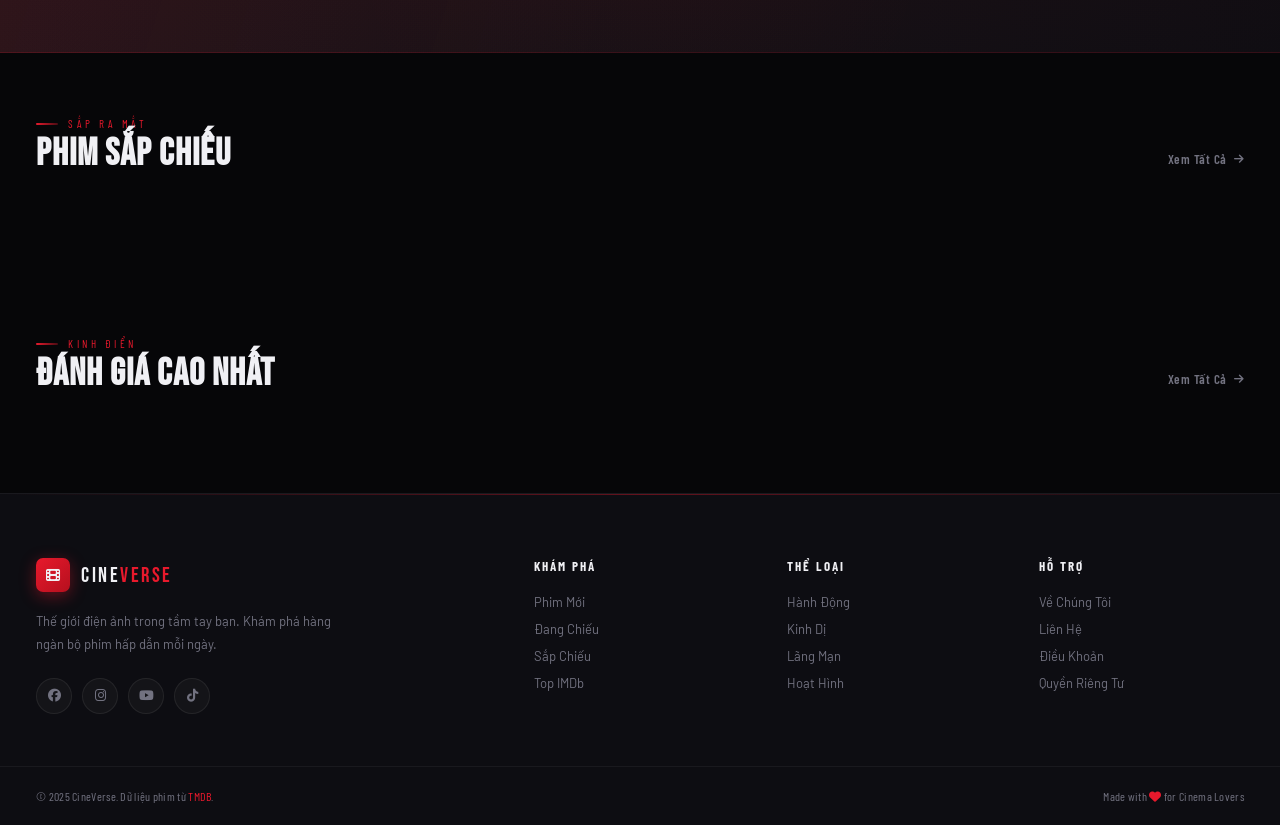
==== commit 076016c6: "Update navigation links in index.html to include direct paths for home and browse pages" ====
--- a/index.html
+++ b/index.html
@@ -18,16 +18,17 @@
   <nav class="navbar" id="navbar">
     <div class="nav-container">
 
-      <a href="#" class="nav-logo">
+      <a href="index.html" class="nav-logo">
         <span class="logo-icon"><i class="fas fa-film"></i></span>
         <span class="logo-text"><span class="logo-accent">ECLIPSE</span> CINEMA</span>
       </a>
 
       <ul class="nav-links" id="navLinks">
-        <li><a href="#" class="nav-link active">Trang Chủ</a></li>
+        <li><a href="index.html" class="nav-link active">Trang Chủ</a></li>
         <li><a href="#now-playing" class="nav-link">Đang Chiếu</a></li>
         <li><a href="#upcoming" class="nav-link">Sắp Chiếu</a></li>
         <li><a href="#top-rated" class="nav-link">Đánh Giá Cao</a></li>
+        <li><a href="browse.html" class="nav-link">Khám Phá</a></li>
 
         <!-- Genre Dropdown -->
         <li class="dropdown">
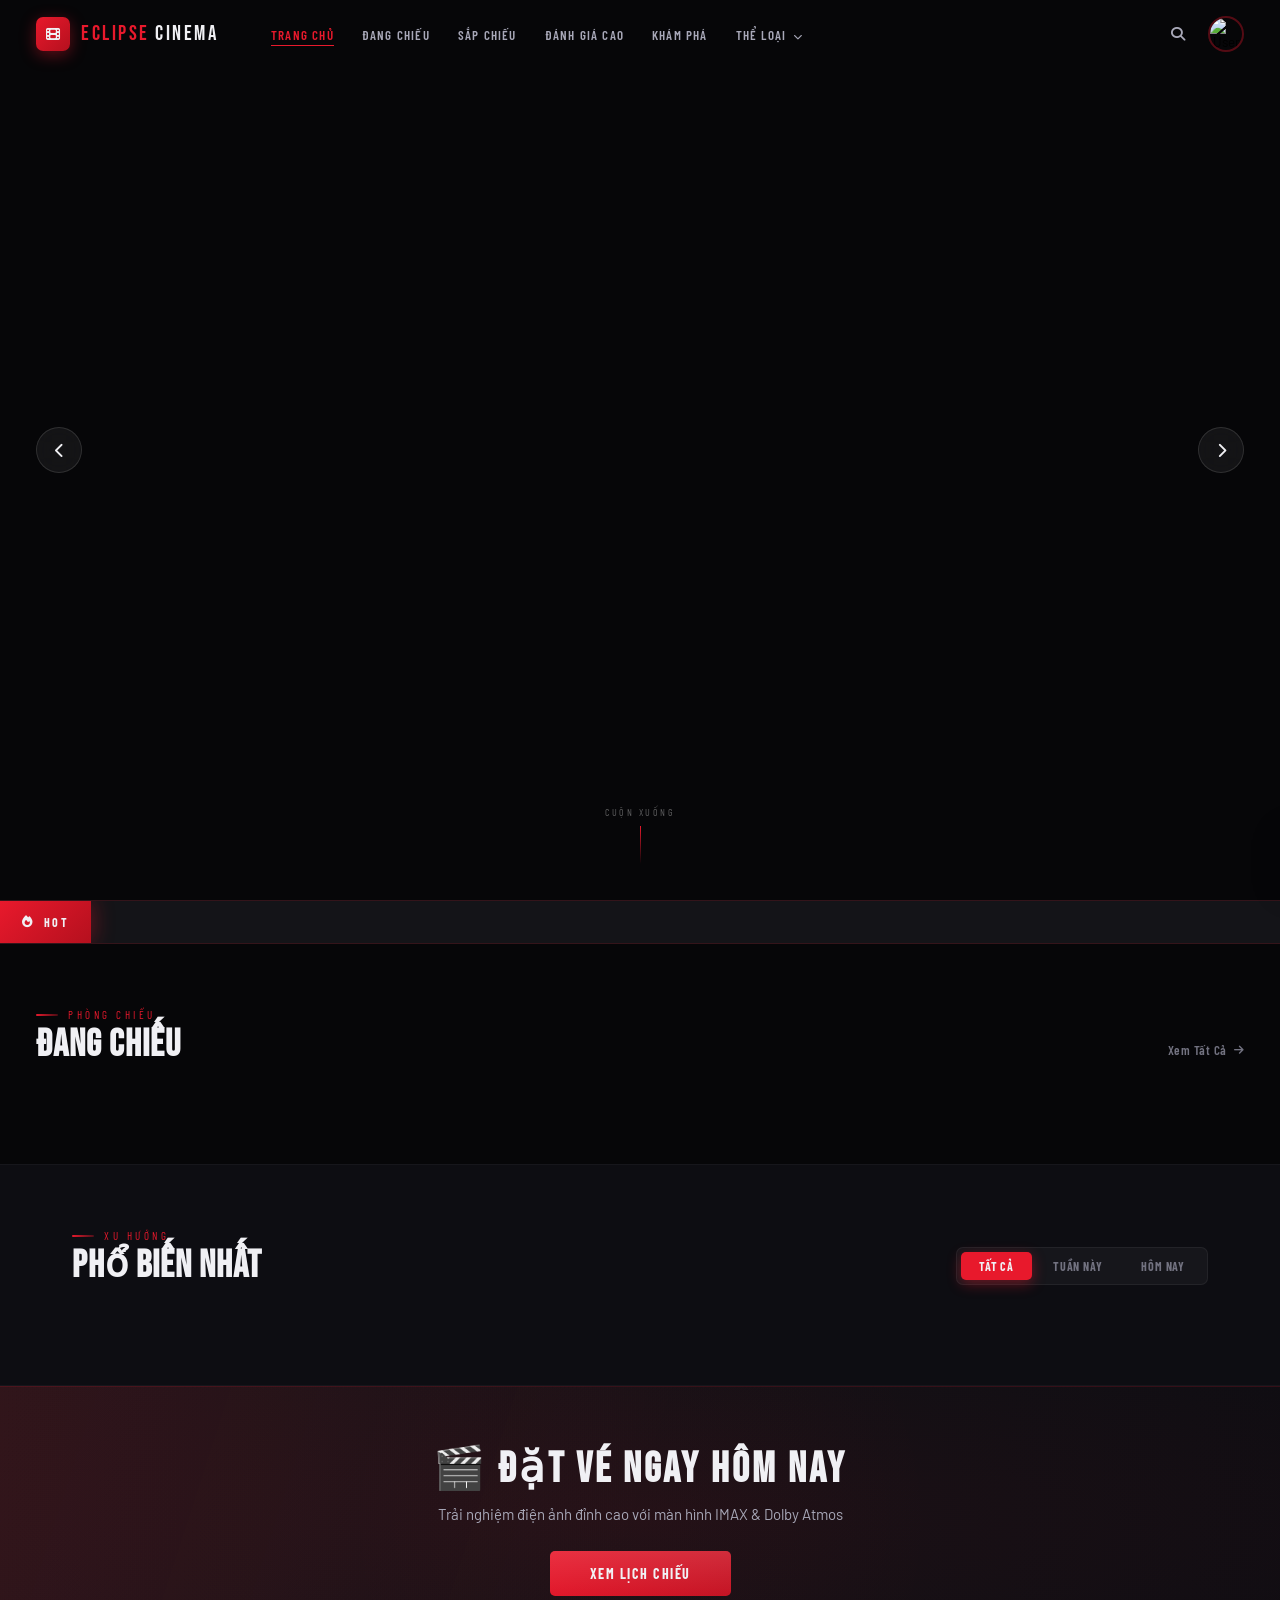
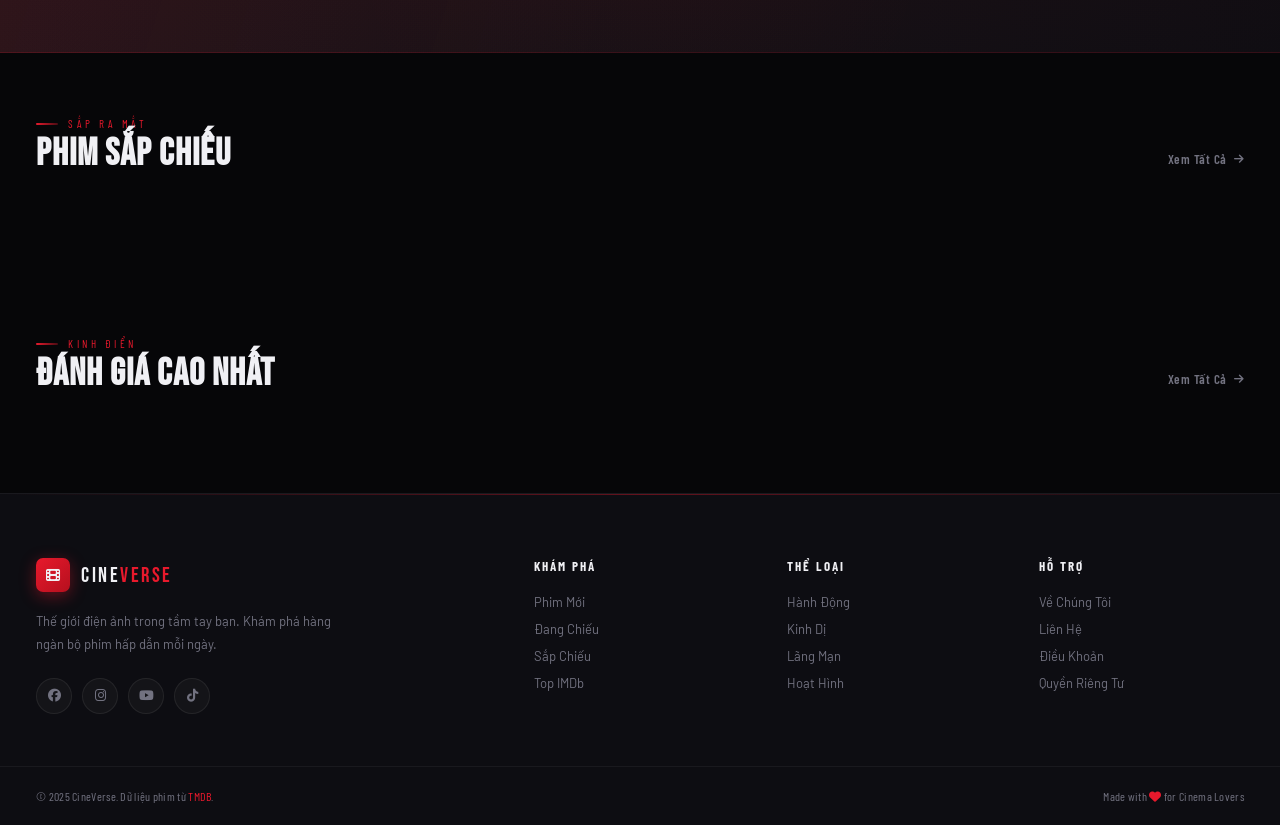
==== commit 42b1a153: "Update user menu links in detail, index, and watch pages to point to specific profile sections; add " ====
--- a/index.html
+++ b/index.html
@@ -65,10 +65,10 @@
               </div>
             </div>
             <ul class="user-menu-list">
-              <li><a href="#"><i class="fas fa-user"></i> Hồ Sơ</a></li>
-              <li><a href="#"><i class="fas fa-heart"></i> Yêu Thích</a></li>
-              <li><a href="#"><i class="fas fa-clock"></i> Xem Sau</a></li>
-              <li><a href="#"><i class="fas fa-cog"></i> Cài Đặt</a></li>
+              <li><a href="profile.html"><i class="fas fa-user"></i> Hồ Sơ</a></li>
+              <li><a href="profile.html#favorites"><i class="fas fa-heart"></i> Yêu Thích</a></li>
+              <li><a href="profile.html#watchlist"><i class="fas fa-clock"></i> Xem Sau</a></li>
+              <li><a href="profile.html#settings"><i class="fas fa-cog"></i> Cài Đặt</a></li>
               <li class="menu-divider"></li>
               <li><a href="login.html" class="logout-link"><i class="fas fa-sign-out-alt"></i> Đăng Xuất</a></li>
             </ul>
